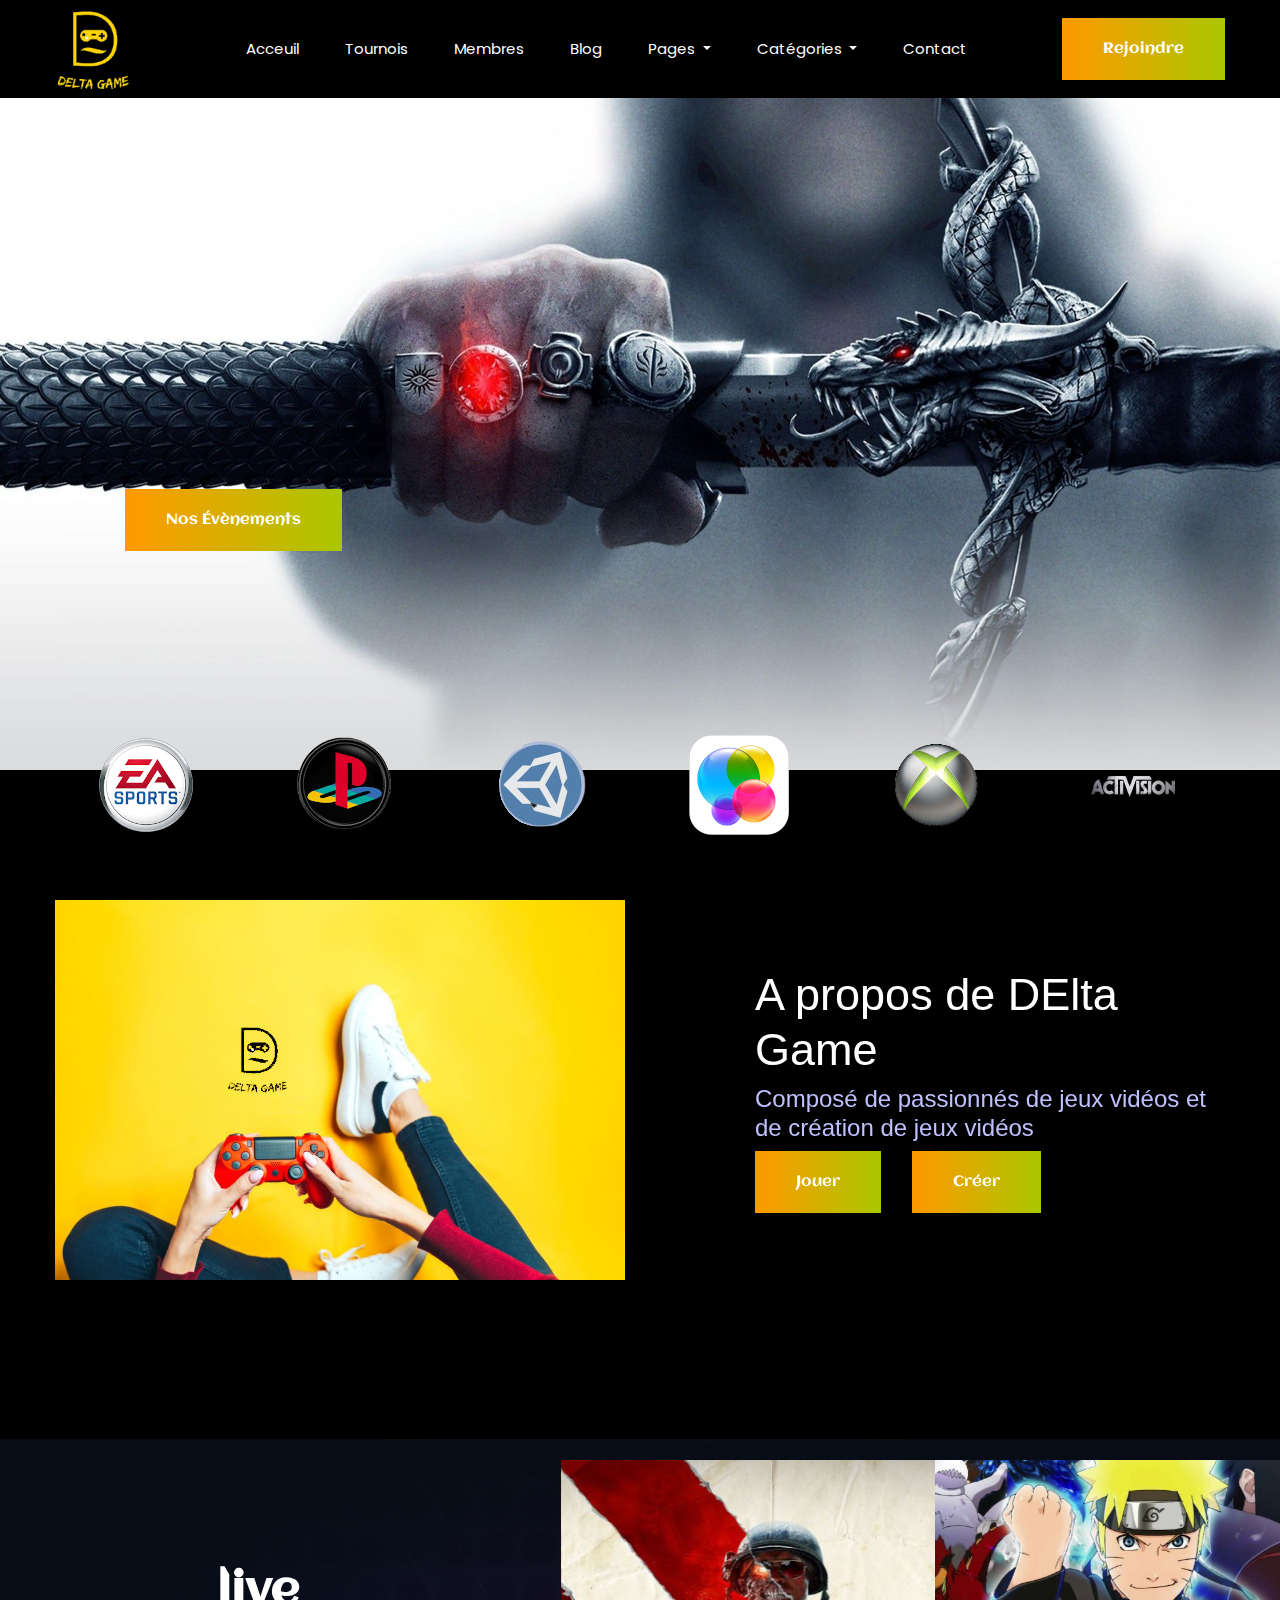
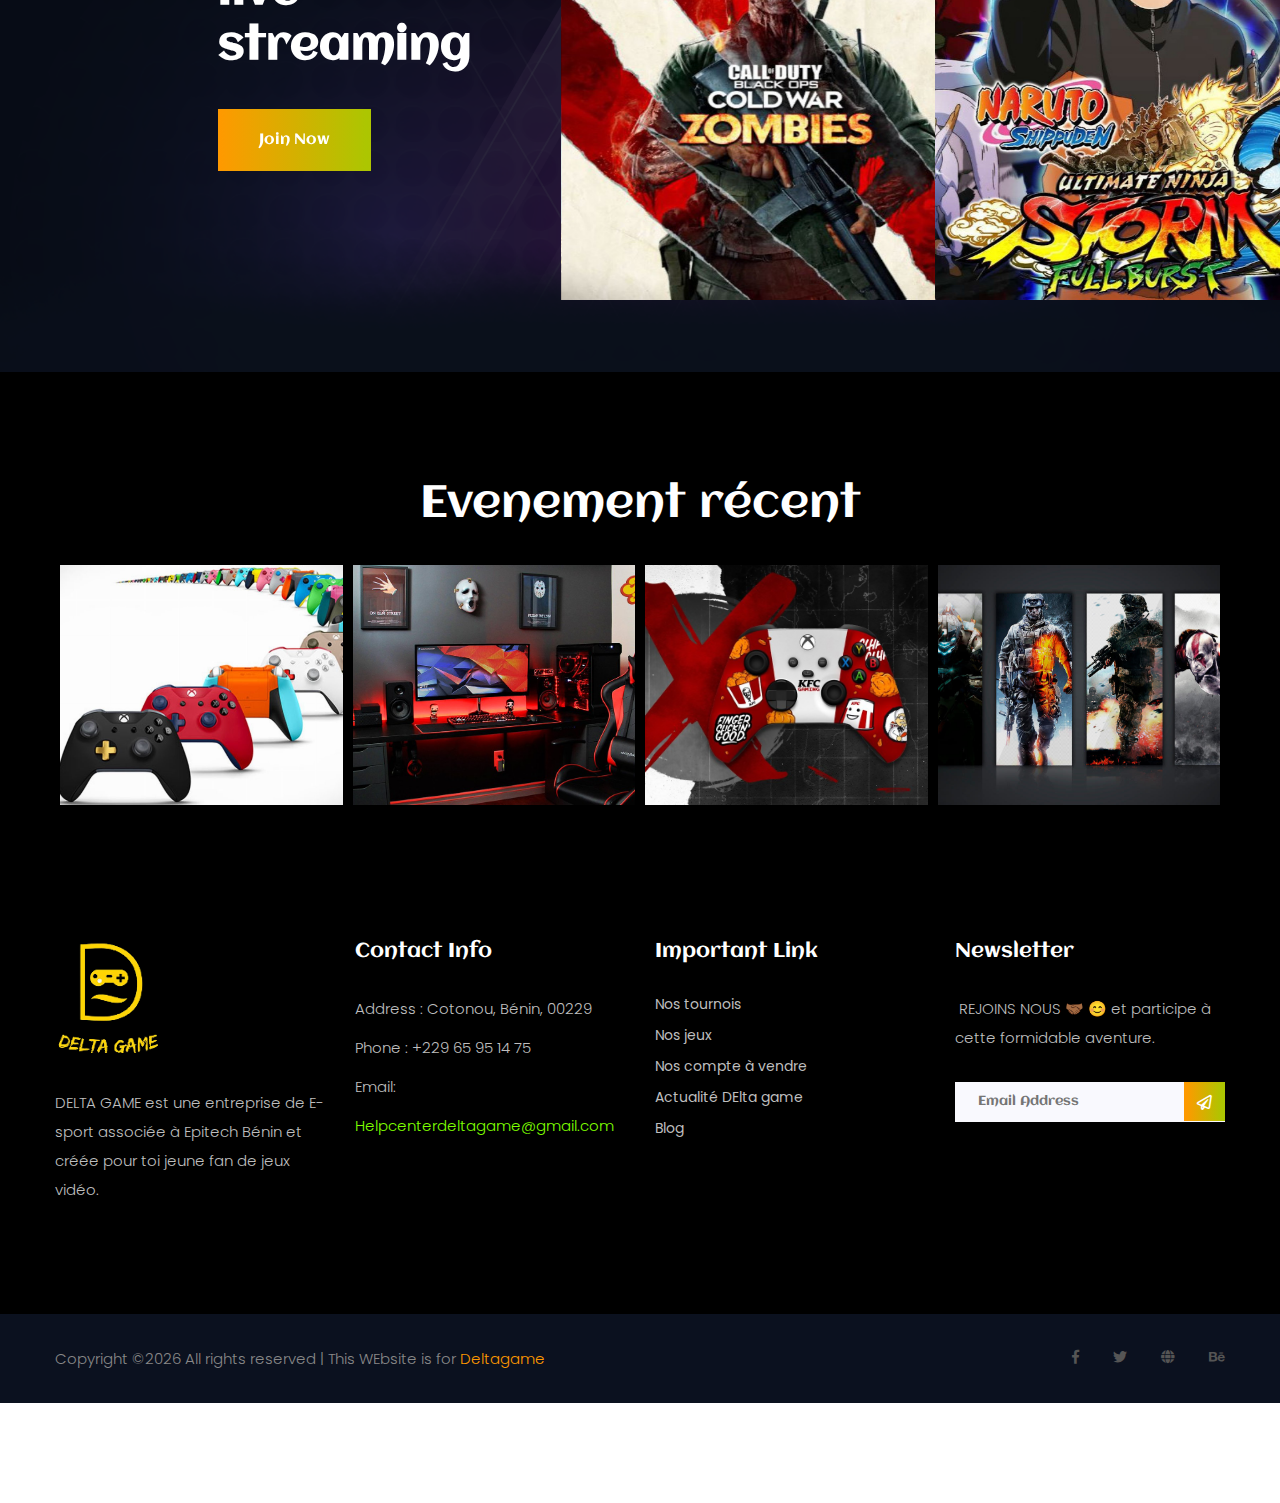
==== index.html @ 256473c3 "add" ====
<!doctype html>
<html lang="zxx">

<head>
    <!-- Required meta tags -->
    <meta charset="utf-8">
    <meta name="viewport" content="width=device-width, initial-scale=1, shrink-to-fit=no">
    <title>Deltagame</title>
    <link rel="icon" href="img/logo.png">
    <!-- Bootstrap CSS -->
    <link rel="stylesheet" href="css/bootstrap.min.css">
    <!-- animate CSS -->
    <link rel="stylesheet" href="css/animate.css">
    <!-- owl carousel CSS -->
    <link rel="stylesheet" href="css/owl.carousel.min.css">
    <!-- font awesome CSS -->
    <link rel="stylesheet" href="css/all.css">
    <!-- flaticon CSS -->
    <link rel="stylesheet" href="css/flaticon.css">
    <link rel="stylesheet" href="css/themify-icons.css">
    <!-- font awesome CSS -->
    <link rel="stylesheet" href="css/magnific-popup.css">
    <!-- swiper CSS -->
    <link rel="stylesheet" href="css/slick.css">
    <!-- style CSS -->
    <link rel="stylesheet" href="css/style.css">
</head>

<body>
    <div class="body_bg">
        <!--::header part start::-->
        <header class="main_menu single_page_menu" style="background-color: black;">
            <div class="container">
                <div class="row align-items-center">
                    <div class="col-lg-12">
                        <nav class="navbar navbar-expand-lg navbar-light">
                            <a class="navbar-brand" href="index.html"> <img src="img/logo.png" alt="" style="margin-top: 0px; width: 80px;"> </a>
                            <button class="navbar-toggler" type="button" data-toggle="collapse"
                                data-target="#navbarSupportedContent" aria-controls="navbarSupportedContent"
                                aria-expanded="false" aria-label="Toggle navigation">
                                <span class="menu_icon"><i class="fas fa-bars"></i></span>
                            </button>

                            <div class="collapse navbar-collapse main-menu-item" id="navbarSupportedContent">
                                <ul class="navbar-nav">
                                    <li class="nav-item">
                                        <a class="nav-link" href="index.html">Acceuil</a>
                                    </li>
                                    <li class="nav-item">
                                        <a class="nav-link" href="tournois.html">Tournois</a>
                                    </li>
                                    <li class="nav-item">
                                        <a class="nav-link" href="#">Membres</a>
                                    </li>
                                    <li class="nav-item">
                                        <a class="nav-link" href="blog.html">Blog</a>
                                    </li>
                                    <li class="nav-item dropdown">
                                        <a class="nav-link dropdown-toggle" href="#" id="navbarDropdown1"
                                            role="button" data-toggle="dropdown" aria-haspopup="true"
                                            aria-expanded="false">
                                            pages
                                        </a>
                                        <div class="dropdown-menu" aria-labelledby="navbarDropdown1">
                                            <a class="dropdown-item" href="#">Evènements</a>
                                        </div>
                                    </li>
                                </li>
                                <li class="nav-item dropdown">
                                    <a class="nav-link dropdown-toggle" href="#" id="navbarDropdown"
                                        role="button" data-toggle="dropdown" aria-haspopup="true"
                                        aria-expanded="false">
                                        Catégories
                                    </a>
                                    <div class="dropdown-menu" aria-labelledby="navbarDropdown">
                                        <a class="dropdown-item" href="#">Concepteurs de Jeux</a>
                                        <a class="dropdown-item" href="#">Joueurs</a>
                                    </div>
                                </li>
                                    <li class="nav-item">
                                        <a class="nav-link" href="#">Contact</a>
                                    </li>
                                </ul>
                            </div>
                            <a href="#" class="btn_1 d-none d-sm-block">Rejoindre</a>
                        </nav>
                    </div>
                </div>
            </div>
        </header>
        <!-- Header part end-->

        <!-- banner part start-->
        <section class="banner_part">
            <div class="container">
                <div class="row align-items-center justify-content-between">
                    <div class="col-lg-6 col-md-8">
                        <div class="banner_text">
                            <div class="banner_text_iner">
                                <!--<h1>Delta Game
                                    Univers of Game</h1>-->
                                <!--<p style="font-size: 1.5em;">You love game, We love game : Join us and become a gamer and game creator</p>-->
                                <a href="#" class="btn_1" style="margin-top: 220px; margin-left: 70px;"> Nos évènements</a>
                            </div>
                        </div>
                    </div>
                </div>
            </div>
        </section>
        <!-- banner part start-->

        <!--::client logo part end::-->
       <section class="client_logo" style="background-color: rgb(0, 0, 0); margin-top: -210px;">
            <div class="container">
                <div class="row align-items-center">
                    <div class="col-lg-12">
                        <div class="client_logo_slider owl-carousel d-flex justify-content-between">
                            <div class="single_client_logo">
                                <img src="img/ea.png" alt="">
                            </div>
                            <div class="single_client_logo">
                                <img src="img/ps.png" alt="">
                            </div>
                            <div class="single_client_logo">
                                <img src="img/unit.png" alt="">
                            </div>
                            <div class="single_client_logo">
                                <img src="img/apple.png" alt="">
                            </div>
                            <div class="single_client_logo">
                                <img src="img/xbox-removebg-preview.png" alt="">
                            </div>
                            <div class="single_client_logo">
                                <img src="img/w099gxyaawn8mjsld0rx-removebg-preview.png" alt="">
                            </div>
                        </div>
                    </div>
                </div>
            </div>
        </section>
        <!--::client logo part end::-->

        <!-- about_us part start-->
        <section class="about_us section_padding" style="margin-top: -100px;">
            <div class="container">
                <div class="row align-items-center justify-content-between">
                    <div class="col-md-5 col-lg-6 col-xl-6">
                        <div class="learning_img">
                            <img src="img/09a8ed50-ed4a-11ea-9ed7-7c1f9325c9b3.jpg" alt="">
                        </div>
                    </div>
                    <div class="col-md-7 col-lg-6 col-xl-5">
                        <div class="about_us_text">
                            <h2 style="font-family: 'Segoe UI', Tahoma, Geneva, Verdana, sans-serif;">A propos de DElta Game</h2>
                            <h3 style="color: rgb(192, 192, 255); font-family: 'Segoe UI', Tahoma, Geneva, Verdana, sans-serif;">Composé de passionnés de jeux vidéos et de création de jeux vidéos</h3>
                            <a href="#" class="btn_1">Jouer</a>
                            <a href="#" class="btn_1">Créer</a>
                        </div>
                    </div>
                </div>
            </div>
        </section>
        <!-- about_us part end-->

        <!--::about_us part start::-->
        <section class="live_stareams padding_bottom" style="margin-top: -100px;">
            <div class="container-fluid">
                <div class="row align-items-center justify-content-between">
                    <div class="col-md-2 offset-lg-2 offset-sm-1">
                        <div class="live_stareams_text">
                            <h2>live <br> streaming</h2>
                            <div class="btn_1">Join now</div>
                        </div>
                    </div>
                    <div class="col-md-7 offset-sm-1">
                        <div class="live_stareams_slide owl-carousel">
                            <div class="live_stareams_slide_img">
                                <img src="img/stream.jpeg" alt="">
                                <div class="extends_video">
                                    <a id="play-video_1" class="video-play-button popup-youtube"
                                        href="https://www.youtube.com/watch?v=pBFQdxA-apI">
                                        <span class="fas fa-play"></span>
                                    </a>
                                </div>
                            </div>
                            <div class="live_stareams_slide_img">
                                <img src="img/stremmm.jpeg" alt="">
                                <div class="extends_video">
                                    <a id="play-video_1" class="video-play-button popup-youtube"
                                        href="https://www.youtube.com/watch?v=pBFQdxA-apI">
                                        <span class="fas fa-play"></span>
                                    </a>
                                </div>
                            </div>
                        </div>
                    </div>
                </div>
            </div>
        </section>
        <!--::about_us part end::-->

        <!-- gallery_part part start-->
        <section class="gallery_part section_padding">
            <div class="container">
                <div class="row justify-content-center">
                    <div class="col-xl-5">
                        <div class="section_tittle text-center">
                            <h2 style="margin-top: -150px;">Evenement récent</h2>
                        </div>
                    </div>
                </div>
                <div class="row" style="margin-top: -70px;">
                    <div class="col-xl-12">
                        <div class="gallery_part_item">
                            <div class="grid">
                                <div class="grid-sizer"></div>
                                <a href="img/man2.jpg"
                                    class="grid-item bg_img img-gal grid-item--height-1"
                                    style="background-image: url('img/man2.jpg')">
                                    <div class="single_gallery_item">
                                        <div class="single_gallery_item_iner">
                                            <div class="gallery_item_text">
                                                <i class="ti-zoom-in"></i>
                                            </div>
                                        </div>
                                    </div>
                                </a>
                                <div class="grid-sizer"></div>
                                <a href="img/univers game.jpg"
                                    class="grid-item bg_img img-gal grid-item--height-1"
                                    style="background-image: url('img/univers\ game.jpg')">
                                    <div class="single_gallery_item">
                                        <div class="single_gallery_item_iner">
                                            <div class="gallery_item_text">
                                                <i class="ti-zoom-in"></i>
                                            </div>
                                        </div>
                                    </div>
                                </a>
                                <div class="grid-sizer"></div>
                                <a href="img/man.jpg"
                                    class="grid-item bg_img img-gal grid-item--height-1"
                                    style="background-image: url('img/man.jpg')">
                                    <div class="single_gallery_item">
                                        <div class="single_gallery_item_iner">
                                            <div class="gallery_item_text">
                                                <i class="ti-zoom-in"></i>
                                            </div>
                                        </div>
                                    </div>
                                </a>
                                <a href="img/all.jpg"
                                    class="grid-item bg_img img-gal grid-item--height-1"
                                    style="background-image: url('img/all.jpg')">
                                    <div class="single_gallery_item">
                                        <div class="single_gallery_item_iner">
                                            <div class="gallery_item_text">
                                                <i class="ti-zoom-in"></i>
                                            </div>
                                        </div>
                                    </div>
                                </a>
                            </div>
                        </div>
                    </div>
                </div>
            </div>
        </section>
        <!-- gallery_part part end-->
        <!-- use sasu part end-->

        <!-- pricing part start-->

        <!--::footer_part start::-->
        <footer class="footer_part" style="margin-top: -150px;">
            <div class="footer_top">
                <div class="container">
                    <div class="row">
                        <div class="col-sm-6 col-lg-3">
                            <div class="single_footer_part">
                                <a href="index.html" class="footer_logo_iner"> <img src="img/logo.png" alt="#"> </a>
                                <p>DELTA GAME est une entreprise de E-sport associée à Epitech Bénin et créée
                                    pour toi jeune fan de jeux vidéo.
                                </p>
                            </div>
                        </div>
                        <div class="col-sm-6 col-lg-3">
                            <div class="single_footer_part">
                                <h4>Contact Info</h4>
                                <p>Address : Cotonou, Bénin, 00229 </p>
                                <p>Phone : +229 65 95 14 75</p>
                                <p>Email:</p> 
                                <p style="color: chartreuse;"><a href="#"></a> Helpcenterdeltagame@gmail.com</p>
                            </div>
                        </div>
                        <div class="col-sm-6 col-lg-3">
                            <div class="single_footer_part">
                                <h4>Important Link</h4>
                                <ul class="list-unstyled">
                                    <li><a href=""> Nos tournois</a></li>
                                    <li><a href="">Nos jeux</a></li>
                                    <li><a href="">Nos compte à vendre</a></li>
                                    <li><a href="">Actualité DElta game</a></li>
                                    <li><a href="">Blog</a></li>
                                </ul>
                            </div>
                        </div>
                        <div class="col-sm-6 col-lg-3">
                            <div class="single_footer_part">
                                <h4>Newsletter</h4>
                                <p>​ REJOINS NOUS​ 🤝🏾 😊 et participe à cette formidable aventure.
                                </p>
                                <div id="mc_embed_signup">
                                    <form target="_blank"
                                        action="https://spondonit.us12.list-manage.com/subscribe/post?u=1462626880ade1ac87bd9c93a&amp;id=92a4423d01"
                                        method="get" class="subscribe_form relative mail_part">
                                        <input type="email" name="email" id="newsletter-form-email"
                                            placeholder="Email Address" class="placeholder hide-on-focus"
                                            onfocus="this.placeholder = ''"
                                            onblur="this.placeholder = ' Email Address '">
                                        <button type="submit" name="submit" id="newsletter-submit"
                                            class="email_icon newsletter-submit button-contactForm"><i
                                                class="far fa-paper-plane"></i></button>
                                        <div class="mt-10 info"></div>
                                    </form>
                                </div>
                            </div>
                        </div>
                    </div>
                </div>
            </div>
            <div class="copygight_text">
                <div class="container">
                    <div class="row align-items-center">
                        <div class="col-lg-8">
                            <div class="copyright_text">
                                <P><!-- Link back to Colorlib can't be removed. Template is licensed under CC BY 3.0. -->
Copyright &copy;<script>document.write(new Date().getFullYear());</script> All rights reserved | This WEbsite is for <a href="#" target="_blank">Deltagame</a>
<!-- Link back to Colorlib can't be removed. Template is licensed under CC BY 3.0. --></P>
                            </div>
                        </div>
                        <div class="col-lg-4">
                            <div class="footer_icon social_icon">
                                <ul class="list-unstyled">
                                    <li><a href="#" class="single_social_icon"><i class="fab fa-facebook-f"></i></a>
                                    </li>
                                    <li><a href="#" class="single_social_icon"><i class="fab fa-twitter"></i></a></li>
                                    <li><a href="#" class="single_social_icon"><i class="fas fa-globe"></i></a></li>
                                    <li><a href="#" class="single_social_icon"><i class="fab fa-behance"></i></a></li>
                                </ul>
                            </div>
                        </div>
                    </div>
                </div>
            </div>
        </footer>
        <!--::footer_part end::-->
    </div>


    <!-- jquery plugins here-->
    <script src="js/jquery-1.12.1.min.js"></script>
    <!-- popper js -->
    <script src="js/popper.min.js"></script>
    <!-- bootstrap js -->
    <script src="js/bootstrap.min.js"></script>
    <!-- easing js -->
    <script src="js/jquery.magnific-popup.js"></script>
    <!-- swiper js -->
    <script src="js/swiper.min.js"></script>
    <!-- swiper js -->
    <script src="js/masonry.pkgd.js"></script>
    <!-- particles js -->
    <script src="js/owl.carousel.min.js"></script>
    <script src="js/jquery.nice-select.min.js"></script>
    <!-- slick js -->
    <script src="js/slick.min.js"></script>
    <script src="js/jquery.counterup.min.js"></script>
    <script src="js/waypoints.min.js"></script>
    <script src="js/contact.js"></script>
    <script src="js/jquery.ajaxchimp.min.js"></script>
    <script src="js/jquery.form.js"></script>
    <script src="js/jquery.validate.min.js"></script>
    <script src="js/mail-script.js"></script>
    <!-- custom js -->
    <script src="js/custom.js"></script>
</body>

</html>
---- css/flaticon.css ----
/*
  	Flaticon icon font: Flaticon
  	Creation date: 13/06/2019 05:10
  	*/

@font-face {
  font-family: "Flaticon";
  src: url("../fonts/Flaticon.eot");
  src: url("../fonts/Flaticon.eot?#iefix") format("embedded-opentype"),
       url("../fonts/Flaticon.woff2") format("woff2"),
       url("../fonts/Flaticon.woff") format("woff"),
       url("../fonts/Flaticon.ttf") format("truetype"),
       url("../fonts/Flaticon.svg#Flaticon") format("svg");
  font-weight: normal;
  font-style: normal;
}

@media screen and (-webkit-min-device-pixel-ratio:0) {
  @font-face {
    font-family: "Flaticon";
    src: url("./Flaticon.svg#Flaticon") format("svg");
  }
}

[class^="flaticon-"]:before, [class*=" flaticon-"]:before,
[class^="flaticon-"]:after, [class*=" flaticon-"]:after {   
  font-family: Flaticon;
        font-size: 20px;
font-style: normal;
}

.flaticon-right-arrow:before { content: "\f100"; }
---- css/themify-icons.css ----
@font-face {
	font-family: 'themify';
	src:url('../fonts/themify.eot?-fvbane');
	src:url('../fonts/themify.eot?#iefix-fvbane') format('embedded-opentype'),
		url('../fonts/themify.woff?-fvbane') format('woff'),
		url('../fonts/themify.ttf?-fvbane') format('truetype'),
		url('../fonts/themify.svg?-fvbane#themify') format('svg');
	font-weight: normal;
	font-style: normal;
}

[class^="ti-"], [class*=" ti-"] {
	font-family: 'themify';
	speak: none;
	font-style: normal;
	font-weight: normal;
	font-variant: normal;
	text-transform: none;
	line-height: 1;

	/* Better Font Rendering =========== */
	-webkit-font-smoothing: antialiased;
	-moz-osx-font-smoothing: grayscale;
}

.ti-wand:before {
	content: "\e600";
}
.ti-volume:before {
	content: "\e601";
}
.ti-user:before {
	content: "\e602";
}
.ti-unlock:before {
	content: "\e603";
}
.ti-unlink:before {
	content: "\e604";
}
.ti-trash:before {
	content: "\e605";
}
.ti-thought:before {
	content: "\e606";
}
.ti-target:before {
	content: "\e607";
}
.ti-tag:before {
	content: "\e608";
}
.ti-tablet:before {
	content: "\e609";
}
.ti-star:before {
	content: "\e60a";
}
.ti-spray:before {
	content: "\e60b";
}
.ti-signal:before {
	content: "\e60c";
}
.ti-shopping-cart:before {
	content: "\e60d";
}
.ti-shopping-cart-full:before {
	content: "\e60e";
}
.ti-settings:before {
	content: "\e60f";
}
.ti-search:before {
	content: "\e610";
}
.ti-zoom-in:before {
	content: "\e611";
}
.ti-zoom-out:before {
	content: "\e612";
}
.ti-cut:before {
	content: "\e613";
}
.ti-ruler:before {
	content: "\e614";
}
.ti-ruler-pencil:before {
	content: "\e615";
}
.ti-ruler-alt:before {
	content: "\e616";
}
.ti-bookmark:before {
	content: "\e617";
}
.ti-bookmark-alt:before {
	content: "\e618";
}
.ti-reload:before {
	content: "\e619";
}
.ti-plus:before {
	content: "\e61a";
}
.ti-pin:before {
	content: "\e61b";
}
.ti-pencil:before {
	content: "\e61c";
}
.ti-pencil-alt:before {
	content: "\e61d";
}
.ti-paint-roller:before {
	content: "\e61e";
}
.ti-paint-bucket:before {
	content: "\e61f";
}
.ti-na:before {
	content: "\e620";
}
.ti-mobile:before {
	content: "\e621";
}
.ti-minus:before {
	content: "\e622";
}
.ti-medall:before {
	content: "\e623";
}
.ti-medall-alt:before {
	content: "\e624";
}
.ti-marker:before {
	content: "\e625";
}
.ti-marker-alt:before {
	content: "\e626";
}
.ti-arrow-up:before {
	content: "\e627";
}
.ti-arrow-right:before {
	content: "\e628";
}
.ti-arrow-left:before {
	content: "\e629";
}
.ti-arrow-down:before {
	content: "\e62a";
}
.ti-lock:before {
	content: "\e62b";
}
.ti-location-arrow:before {
	content: "\e62c";
}
.ti-link:before {
	content: "\e62d";
}
.ti-layout:before {
	content: "\e62e";
}
.ti-layers:before {
	content: "\e62f";
}
.ti-layers-alt:before {
	content: "\e630";
}
.ti-key:before {
	content: "\e631";
}
.ti-import:before {
	content: "\e632";
}
.ti-image:before {
	content: "\e633";
}
.ti-heart:before {
	content: "\e634";
}
.ti-heart-broken:before {
	content: "\e635";
}
.ti-hand-stop:before {
	content: "\e636";
}
.ti-hand-open:before {
	content: "\e637";
}
.ti-hand-drag:before {
	content: "\e638";
}
.ti-folder:before {
	content: "\e639";
}
.ti-flag:before {
	content: "\e63a";
}
.ti-flag-alt:before {
	content: "\e63b";
}
.ti-flag-alt-2:before {
	content: "\e63c";
}
.ti-eye:before {
	content: "\e63d";
}
.ti-export:before {
	content: "\e63e";
}
.ti-exchange-vertical:before {
	content: "\e63f";
}
.ti-desktop:before {
	content: "\e640";
}
.ti-cup:before {
	content: "\e641";
}
.ti-crown:before {
	content: "\e642";
}
.ti-comments:before {
	content: "\e643";
}
.ti-comment:before {
	content: "\e644";
}
.ti-comment-alt:before {
	content: "\e645";
}
.ti-close:before {
	content: "\e646";
}
.ti-clip:before {
	content: "\e647";
}
.ti-angle-up:before {
	content: "\e648";
}
.ti-angle-right:before {
	content: "\e649";
}
.ti-angle-left:before {
	content: "\e64a";
}
.ti-angle-down:before {
	content: "\e64b";
}
.ti-check:before {
	content: "\e64c";
}
.ti-check-box:before {
	content: "\e64d";
}
.ti-camera:before {
	content: "\e64e";
}
.ti-announcement:before {
	content: "\e64f";
}
.ti-brush:before {
	content: "\e650";
}
.ti-briefcase:before {
	content: "\e651";
}
.ti-bolt:before {
	content: "\e652";
}
.ti-bolt-alt:before {
	content: "\e653";
}
.ti-blackboard:before {
	content: "\e654";
}
.ti-bag:before {
	content: "\e655";
}
.ti-move:before {
	content: "\e656";
}
.ti-arrows-vertical:before {
	content: "\e657";
}
.ti-arrows-horizontal:before {
	content: "\e658";
}
.ti-fullscreen:before {
	content: "\e659";
}
.ti-arrow-top-right:before {
	content: "\e65a";
}
.ti-arrow-top-left:before {
	content: "\e65b";
}
.ti-arrow-circle-up:before {
	content: "\e65c";
}
.ti-arrow-circle-right:before {
	content: "\e65d";
}
.ti-arrow-circle-left:before {
	content: "\e65e";
}
.ti-arrow-circle-down:before {
	content: "\e65f";
}
.ti-angle-double-up:before {
	content: "\e660";
}
.ti-angle-double-right:before {
	content: "\e661";
}
.ti-angle-double-left:before {
	content: "\e662";
}
.ti-angle-double-down:before {
	content: "\e663";
}
.ti-zip:before {
	content: "\e664";
}
.ti-world:before {
	content: "\e665";
}
.ti-wheelchair:before {
	content: "\e666";
}
.ti-view-list:before {
	content: "\e667";
}
.ti-view-list-alt:before {
	content: "\e668";
}
.ti-view-grid:before {
	content: "\e669";
}
.ti-uppercase:before {
	content: "\e66a";
}
.ti-upload:before {
	content: "\e66b";
}
.ti-underline:before {
	content: "\e66c";
}
.ti-truck:before {
	content: "\e66d";
}
.ti-timer:before {
	content: "\e66e";
}
.ti-ticket:before {
	content: "\e66f";
}
.ti-thumb-up:before {
	content: "\e670";
}
.ti-thumb-down:before {
	content: "\e671";
}
.ti-text:before {
	content: "\e672";
}
.ti-stats-up:before {
	content: "\e673";
}
.ti-stats-down:before {
	content: "\e674";
}
.ti-split-v:before {
	content: "\e675";
}
.ti-split-h:before {
	content: "\e676";
}
.ti-smallcap:before {
	content: "\e677";
}
.ti-shine:before {
	content: "\e678";
}
.ti-shift-right:before {
	content: "\e679";
}
.ti-shift-left:before {
	content: "\e67a";
}
.ti-shield:before {
	content: "\e67b";
}
.ti-notepad:before {
	content: "\e67c";
}
.ti-server:before {
	content: "\e67d";
}
.ti-quote-right:before {
	content: "\e67e";
}
.ti-quote-left:before {
	content: "\e67f";
}
.ti-pulse:before {
	content: "\e680";
}
.ti-printer:before {
	content: "\e681";
}
.ti-power-off:before {
	content: "\e682";
}
.ti-plug:before {
	content: "\e683";
}
.ti-pie-chart:before {
	content: "\e684";
}
.ti-paragraph:before {
	content: "\e685";
}
.ti-panel:before {
	content: "\e686";
}
.ti-package:before {
	content: "\e687";
}
.ti-music:before {
	content: "\e688";
}
.ti-music-alt:before {
	content: "\e689";
}
.ti-mouse:before {
	content: "\e68a";
}
.ti-mouse-alt:before {
	content: "\e68b";
}
.ti-money:before {
	content: "\e68c";
}
.ti-microphone:before {
	content: "\e68d";
}
.ti-menu:before {
	content: "\e68e";
}
.ti-menu-alt:before {
	content: "\e68f";
}
.ti-map:before {
	content: "\e690";
}
.ti-map-alt:before {
	content: "\e691";
}
.ti-loop:before {
	content: "\e692";
}
.ti-location-pin:before {
	content: "\e693";
}
.ti-list:before {
	content: "\e694";
}
.ti-light-bulb:before {
	content: "\e695";
}
.ti-Italic:before {
	content: "\e696";
}
.ti-info:before {
	content: "\e697";
}
.ti-infinite:before {
	content: "\e698";
}
.ti-id-badge:before {
	content: "\e699";
}
.ti-hummer:before {
	content: "\e69a";
}
.ti-home:before {
	content: "\e69b";
}
.ti-help:before {
	content: "\e69c";
}
.ti-headphone:before {
	content: "\e69d";
}
.ti-harddrives:before {
	content: "\e69e";
}
.ti-harddrive:before {
	content: "\e69f";
}
.ti-gift:before {
	content: "\e6a0";
}
.ti-game:before {
	content: "\e6a1";
}
.ti-filter:before {
	content: "\e6a2";
}
.ti-files:before {
	content: "\e6a3";
}
.ti-file:before {
	content: "\e6a4";
}
.ti-eraser:before {
	content: "\e6a5";
}
.ti-envelope:before {
	content: "\e6a6";
}
.ti-download:before {
	content: "\e6a7";
}
.ti-direction:before {
	content: "\e6a8";
}
.ti-direction-alt:before {
	content: "\e6a9";
}
.ti-dashboard:before {
	content: "\e6aa";
}
.ti-control-stop:before {
	content: "\e6ab";
}
.ti-control-shuffle:before {
	content: "\e6ac";
}
.ti-control-play:before {
	content: "\e6ad";
}
.ti-control-pause:before {
	content: "\e6ae";
}
.ti-control-forward:before {
	content: "\e6af";
}
.ti-control-backward:before {
	content: "\e6b0";
}
.ti-cloud:before {
	content: "\e6b1";
}
.ti-cloud-up:before {
	content: "\e6b2";
}
.ti-cloud-down:before {
	content: "\e6b3";
}
.ti-clipboard:before {
	content: "\e6b4";
}
.ti-car:before {
	content: "\e6b5";
}
.ti-calendar:before {
	content: "\e6b6";
}
.ti-book:before {
	content: "\e6b7";
}
.ti-bell:before {
	content: "\e6b8";
}
.ti-basketball:before {
	content: "\e6b9";
}
.ti-bar-chart:before {
	content: "\e6ba";
}
.ti-bar-chart-alt:before {
	content: "\e6bb";
}
.ti-back-right:before {
	content: "\e6bc";
}
.ti-back-left:before {
	content: "\e6bd";
}
.ti-arrows-corner:before {
	content: "\e6be";
}
.ti-archive:before {
	content: "\e6bf";
}
.ti-anchor:before {
	content: "\e6c0";
}
.ti-align-right:before {
	content: "\e6c1";
}
.ti-align-left:before {
	content: "\e6c2";
}
.ti-align-justify:before {
	content: "\e6c3";
}
.ti-align-center:before {
	content: "\e6c4";
}
.ti-alert:before {
	content: "\e6c5";
}
.ti-alarm-clock:before {
	content: "\e6c6";
}
.ti-agenda:before {
	content: "\e6c7";
}
.ti-write:before {
	content: "\e6c8";
}
.ti-window:before {
	content: "\e6c9";
}
.ti-widgetized:before {
	content: "\e6ca";
}
.ti-widget:before {
	content: "\e6cb";
}
.ti-widget-alt:before {
	content: "\e6cc";
}
.ti-wallet:before {
	content: "\e6cd";
}
.ti-video-clapper:before {
	content: "\e6ce";
}
.ti-video-camera:before {
	content: "\e6cf";
}
.ti-vector:before {
	content: "\e6d0";
}
.ti-themify-logo:before {
	content: "\e6d1";
}
.ti-themify-favicon:before {
	content: "\e6d2";
}
.ti-themify-favicon-alt:before {
	content: "\e6d3";
}
.ti-support:before {
	content: "\e6d4";
}
.ti-stamp:before {
	content: "\e6d5";
}
.ti-split-v-alt:before {
	content: "\e6d6";
}
.ti-slice:before {
	content: "\e6d7";
}
.ti-shortcode:before {
	content: "\e6d8";
}
.ti-shift-right-alt:before {
	content: "\e6d9";
}
.ti-shift-left-alt:before {
	content: "\e6da";
}
.ti-ruler-alt-2:before {
	content: "\e6db";
}
.ti-receipt:before {
	content: "\e6dc";
}
.ti-pin2:before {
	content: "\e6dd";
}
.ti-pin-alt:before {
	content: "\e6de";
}
.ti-pencil-alt2:before {
	content: "\e6df";
}
.ti-palette:before {
	content: "\e6e0";
}
.ti-more:before {
	content: "\e6e1";
}
.ti-more-alt:before {
	content: "\e6e2";
}
.ti-microphone-alt:before {
	content: "\e6e3";
}
.ti-magnet:before {
	content: "\e6e4";
}
.ti-line-double:before {
	content: "\e6e5";
}
.ti-line-dotted:before {
	content: "\e6e6";
}
.ti-line-dashed:before {
	content: "\e6e7";
}
.ti-layout-width-full:before {
	content: "\e6e8";
}
.ti-layout-width-default:before {
	content: "\e6e9";
}
.ti-layout-width-default-alt:before {
	content: "\e6ea";
}
.ti-layout-tab:before {
	content: "\e6eb";
}
.ti-layout-tab-window:before {
	content: "\e6ec";
}
.ti-layout-tab-v:before {
	content: "\e6ed";
}
.ti-layout-tab-min:before {
	content: "\e6ee";
}
.ti-layout-slider:before {
	content: "\e6ef";
}
.ti-layout-slider-alt:before {
	content: "\e6f0";
}
.ti-layout-sidebar-right:before {
	content: "\e6f1";
}
.ti-layout-sidebar-none:before {
	content: "\e6f2";
}
.ti-layout-sidebar-left:before {
	content: "\e6f3";
}
.ti-layout-placeholder:before {
	content: "\e6f4";
}
.ti-layout-menu:before {
	content: "\e6f5";
}
.ti-layout-menu-v:before {
	content: "\e6f6";
}
.ti-layout-menu-separated:before {
	content: "\e6f7";
}
.ti-layout-menu-full:before {
	content: "\e6f8";
}
.ti-layout-media-right-alt:before {
	content: "\e6f9";
}
.ti-layout-media-right:before {
	content: "\e6fa";
}
.ti-layout-media-overlay:before {
	content: "\e6fb";
}
.ti-layout-media-overlay-alt:before {
	content: "\e6fc";
}
.ti-layout-media-overlay-alt-2:before {
	content: "\e6fd";
}
.ti-layout-media-left-alt:before {
	content: "\e6fe";
}
.ti-layout-media-left:before {
	content: "\e6ff";
}
.ti-layout-media-center-alt:before {
	content: "\e700";
}
.ti-layout-media-center:before {
	content: "\e701";
}
.ti-layout-list-thumb:before {
	content: "\e702";
}
.ti-layout-list-thumb-alt:before {
	content: "\e703";
}
.ti-layout-list-post:before {
	content: "\e704";
}
.ti-layout-list-large-image:before {
	content: "\e705";
}
.ti-layout-line-solid:before {
	content: "\e706";
}
.ti-layout-grid4:before {
	content: "\e707";
}
.ti-layout-grid3:before {
	content: "\e708";
}
.ti-layout-grid2:before {
	content: "\e709";
}
.ti-layout-grid2-thumb:before {
	content: "\e70a";
}
.ti-layout-cta-right:before {
	content: "\e70b";
}
.ti-layout-cta-left:before {
	content: "\e70c";
}
.ti-layout-cta-center:before {
	content: "\e70d";
}
.ti-layout-cta-btn-right:before {
	content: "\e70e";
}
.ti-layout-cta-btn-left:before {
	content: "\e70f";
}
.ti-layout-column4:before {
	content: "\e710";
}
.ti-layout-column3:before {
	content: "\e711";
}
.ti-layout-column2:before {
	content: "\e712";
}
.ti-layout-accordion-separated:before {
	content: "\e713";
}
.ti-layout-accordion-merged:before {
	content: "\e714";
}
.ti-layout-accordion-list:before {
	content: "\e715";
}
.ti-ink-pen:before {
	content: "\e716";
}
.ti-info-alt:before {
	content: "\e717";
}
.ti-help-alt:before {
	content: "\e718";
}
.ti-headphone-alt:before {
	content: "\e719";
}
.ti-hand-point-up:before {
	content: "\e71a";
}
.ti-hand-point-right:before {
	content: "\e71b";
}
.ti-hand-point-left:before {
	content: "\e71c";
}
.ti-hand-point-down:before {
	content: "\e71d";
}
.ti-gallery:before {
	content: "\e71e";
}
.ti-face-smile:before {
	content: "\e71f";
}
.ti-face-sad:before {
	content: "\e720";
}
.ti-credit-card:before {
	content: "\e721";
}
.ti-control-skip-forward:before {
	content: "\e722";
}
.ti-control-skip-backward:before {
	content: "\e723";
}
.ti-control-record:before {
	content: "\e724";
}
.ti-control-eject:before {
	content: "\e725";
}
.ti-comments-smiley:before {
	content: "\e726";
}
.ti-brush-alt:before {
	content: "\e727";
}
.ti-youtube:before {
	content: "\e728";
}
.ti-vimeo:before {
	content: "\e729";
}
.ti-twitter:before {
	content: "\e72a";
}
.ti-time:before {
	content: "\e72b";
}
.ti-tumblr:before {
	content: "\e72c";
}
.ti-skype:before {
	content: "\e72d";
}
.ti-share:before {
	content: "\e72e";
}
.ti-share-alt:before {
	content: "\e72f";
}
.ti-rocket:before {
	content: "\e730";
}
.ti-pinterest:before {
	content: "\e731";
}
.ti-new-window:before {
	content: "\e732";
}
.ti-microsoft:before {
	content: "\e733";
}
.ti-list-ol:before {
	content: "\e734";
}
.ti-linkedin:before {
	content: "\e735";
}
.ti-layout-sidebar-2:before {
	content: "\e736";
}
.ti-layout-grid4-alt:before {
	content: "\e737";
}
.ti-layout-grid3-alt:before {
	content: "\e738";
}
.ti-layout-grid2-alt:before {
	content: "\e739";
}
.ti-layout-column4-alt:before {
	content: "\e73a";
}
.ti-layout-column3-alt:before {
	content: "\e73b";
}
.ti-layout-column2-alt:before {
	content: "\e73c";
}
.ti-instagram:before {
	content: "\e73d";
}
.ti-google:before {
	content: "\e73e";
}
.ti-github:before {
	content: "\e73f";
}
.ti-flickr:before {
	content: "\e740";
}
.ti-facebook:before {
	content: "\e741";
}
.ti-dropbox:before {
	content: "\e742";
}
.ti-dribbble:before {
	content: "\e743";
}
.ti-apple:before {
	content: "\e744";
}
.ti-android:before {
	content: "\e745";
}
.ti-save:before {
	content: "\e746";
}
.ti-save-alt:before {
	content: "\e747";
}
.ti-yahoo:before {
	content: "\e748";
}
.ti-wordpress:before {
	content: "\e749";
}
.ti-vimeo-alt:before {
	content: "\e74a";
}
.ti-twitter-alt:before {
	content: "\e74b";
}
.ti-tumblr-alt:before {
	content: "\e74c";
}
.ti-trello:before {
	content: "\e74d";
}
.ti-stack-overflow:before {
	content: "\e74e";
}
.ti-soundcloud:before {
	content: "\e74f";
}
.ti-sharethis:before {
	content: "\e750";
}
.ti-sharethis-alt:before {
	content: "\e751";
}
.ti-reddit:before {
	content: "\e752";
}
.ti-pinterest-alt:before {
	content: "\e753";
}
.ti-microsoft-alt:before {
	content: "\e754";
}
.ti-linux:before {
	content: "\e755";
}
.ti-jsfiddle:before {
	content: "\e756";
}
.ti-joomla:before {
	content: "\e757";
}
.ti-html5:before {
	content: "\e758";
}
.ti-flickr-alt:before {
	content: "\e759";
}
.ti-email:before {
	content: "\e75a";
}
.ti-drupal:before {
	content: "\e75b";
}
.ti-dropbox-alt:before {
	content: "\e75c";
}
.ti-css3:before {
	content: "\e75d";
}
.ti-rss:before {
	content: "\e75e";
}
.ti-rss-alt:before {
	content: "\e75f";
}
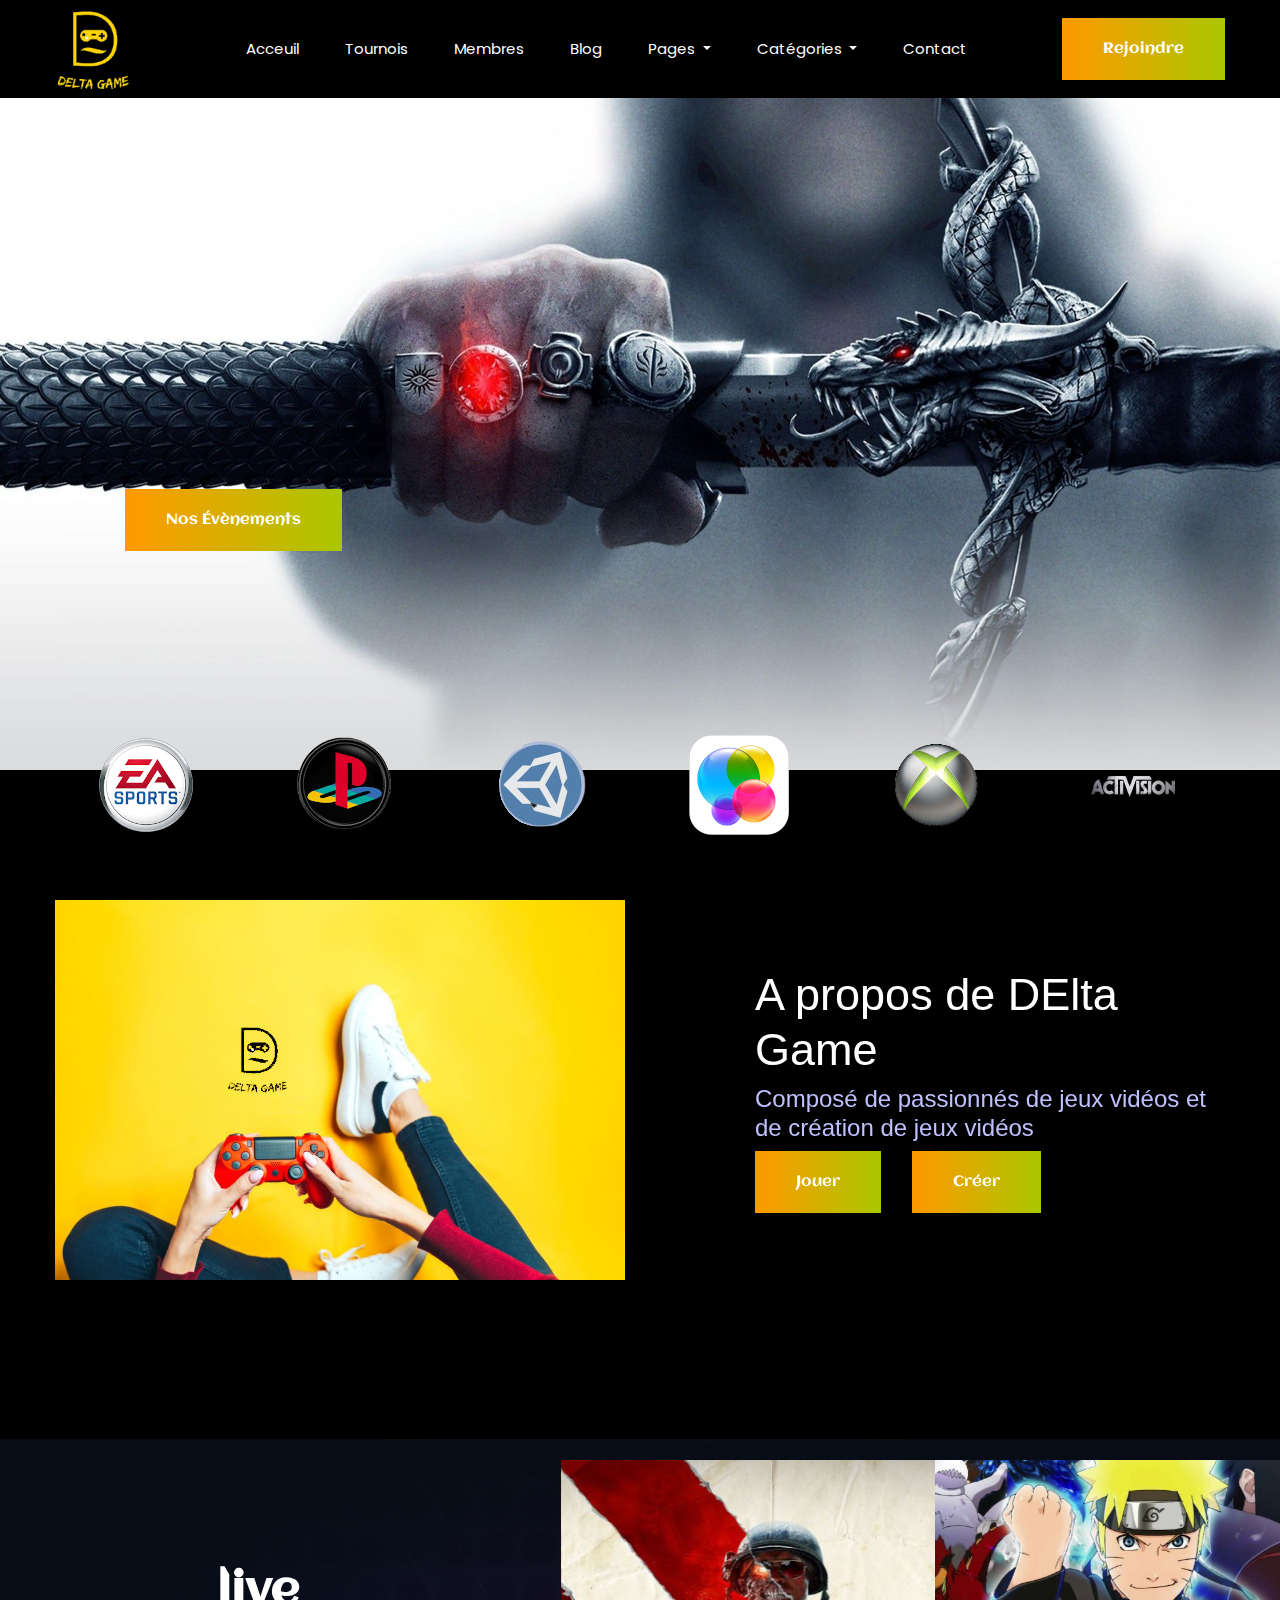
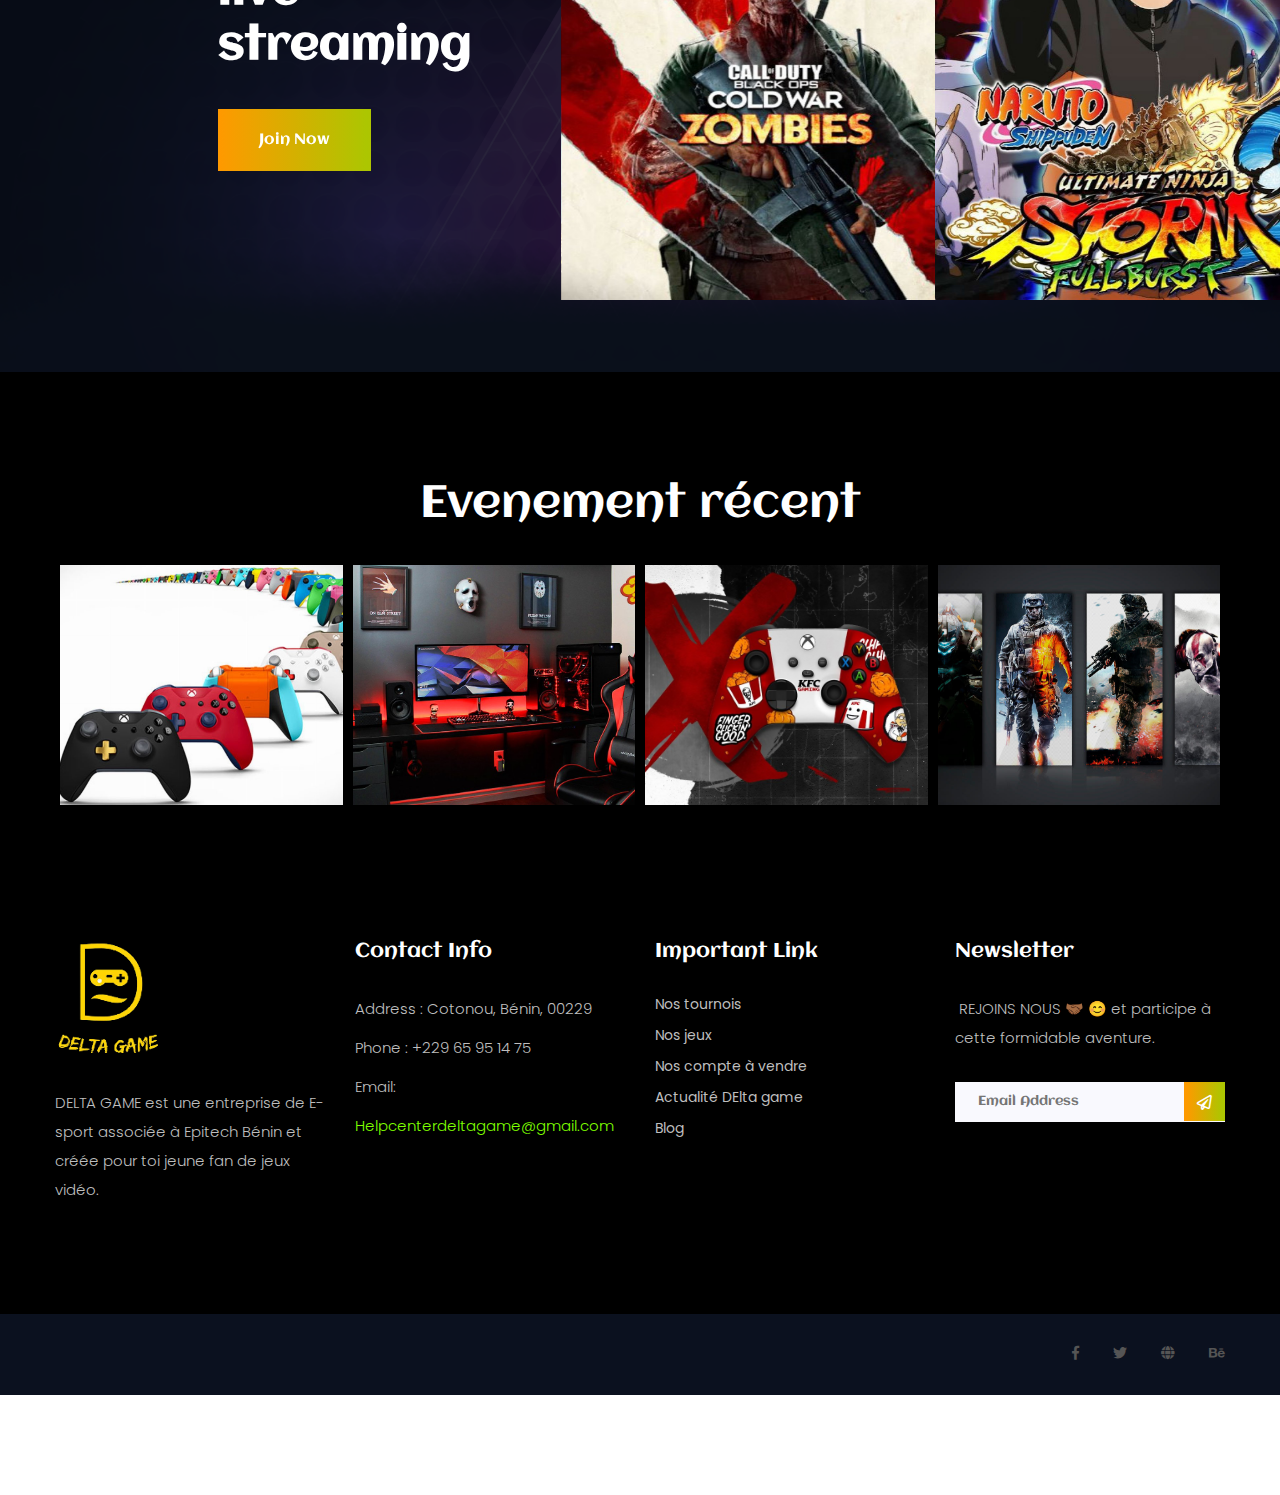
==== commit badf2076: "Update index.html" ====
--- a/index.html
+++ b/index.html
@@ -334,9 +334,6 @@
                     <div class="row align-items-center">
                         <div class="col-lg-8">
                             <div class="copyright_text">
-                                <P><!-- Link back to Colorlib can't be removed. Template is licensed under CC BY 3.0. -->
-Copyright &copy;<script>document.write(new Date().getFullYear());</script> All rights reserved | This WEbsite is for <a href="#" target="_blank">Deltagame</a>
-<!-- Link back to Colorlib can't be removed. Template is licensed under CC BY 3.0. --></P>
                             </div>
                         </div>
                         <div class="col-lg-4">
@@ -386,4 +383,4 @@
     <script src="js/custom.js"></script>
 </body>
 
-</html>+</html>
